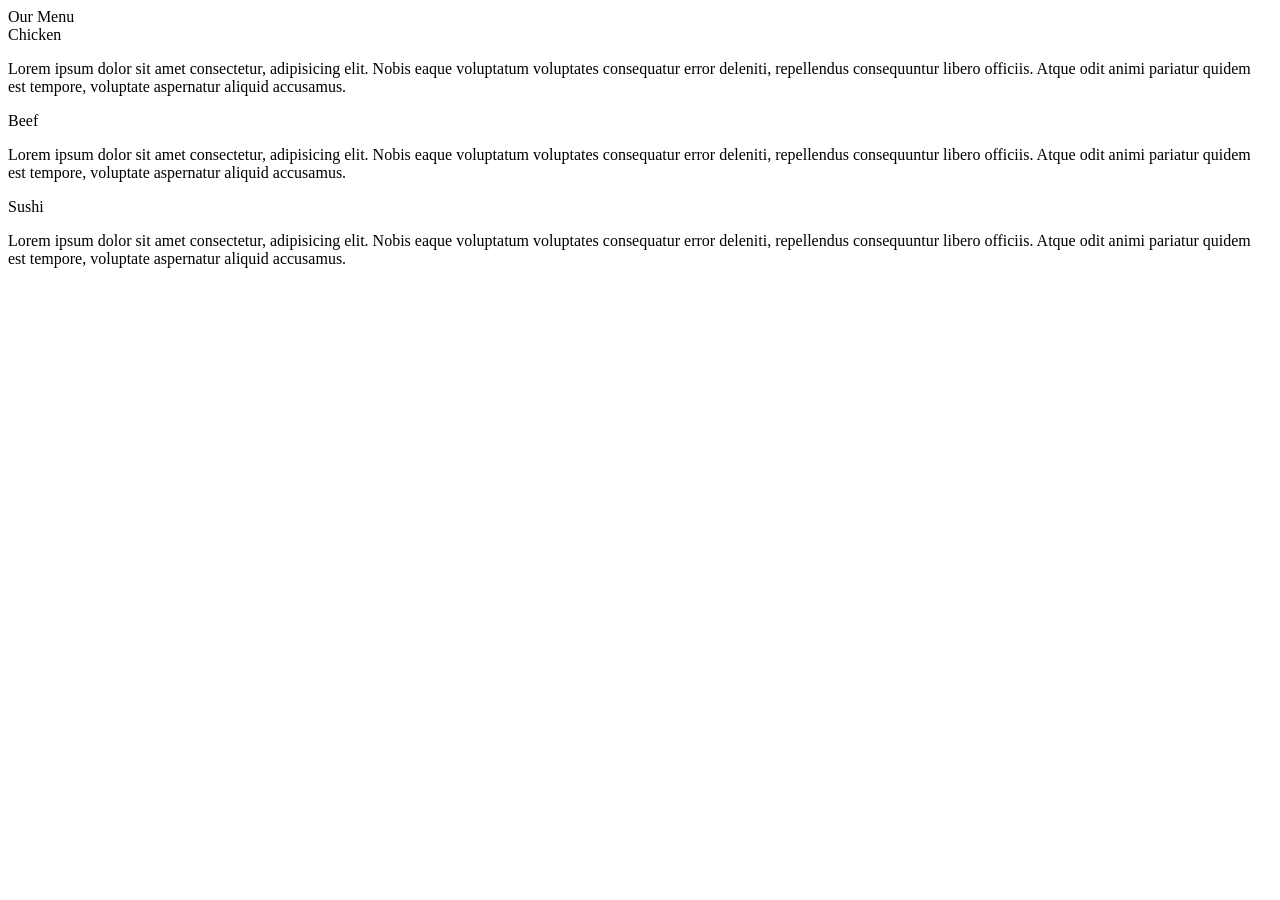
==== module3-solution/index.html @ a6612448 "summit module3-solution" ====
<!DOCTYPE html>
<html>
<head>
<title>Assignment Solution for Module 2</title>
<link rel="stylesheet" href="CSS/index.css">
</head>
<body>
    <div class="menu_title">
        Our Menu
    </div>

    <div id="body_row">
    
        <div class="col-lg-4 col-md-6">
            <div class="col-box">
                <div class="col-container">
                    <div id="con_row" >
                        <div id="con_column" class="o1">Chicken</div>
    
                    </div>
                    <div id="con_row">
                        
                        <p id="paragraph">
                        Lorem ipsum dolor sit amet consectetur, adipisicing elit. Nobis eaque voluptatum voluptates consequatur error deleniti, repellendus consequuntur libero officiis. Atque odit animi pariatur quidem est tempore, voluptate aspernatur aliquid accusamus.
                        </p>
                        
                    </div>
                </div>
            </div>
        </div>
        <div class="col-lg-4 col-md-6">
            <div class="col-box">
                <div class="col-container">
                    <div id="con_row" >
                        <div id="con_column" class="o2"><text class="oWhite">Beef</text></div>
    
                    </div>
                    <div id="con_row">
                        
                        <p id="paragraph">
                        Lorem ipsum dolor sit amet consectetur, adipisicing elit. Nobis eaque voluptatum voluptates consequatur error deleniti, repellendus consequuntur libero officiis. Atque odit animi pariatur quidem est tempore, voluptate aspernatur aliquid accusamus.
                        </p>
                        
                    </div>
                </div>
            </div>
        </div>
        <div class="col-lg-4 col-footer">
            <div class="col-box col-box-footer">
                <div class="col-container">
                    <div id="con_row" >
                        <div id="con_column" class="o3">Sushi</div>
    
                    </div>
                    <div id="con_row">
                        
                        <p id="paragraph">
                        Lorem ipsum dolor sit amet consectetur, adipisicing elit. Nobis eaque voluptatum voluptates consequatur error deleniti, repellendus consequuntur libero officiis. Atque odit animi pariatur quidem est tempore, voluptate aspernatur aliquid accusamus.
                        </p>
                        
                    </div>
                    
                </div>
            </div>
        </div>
    
    </div>


</body>
</html>
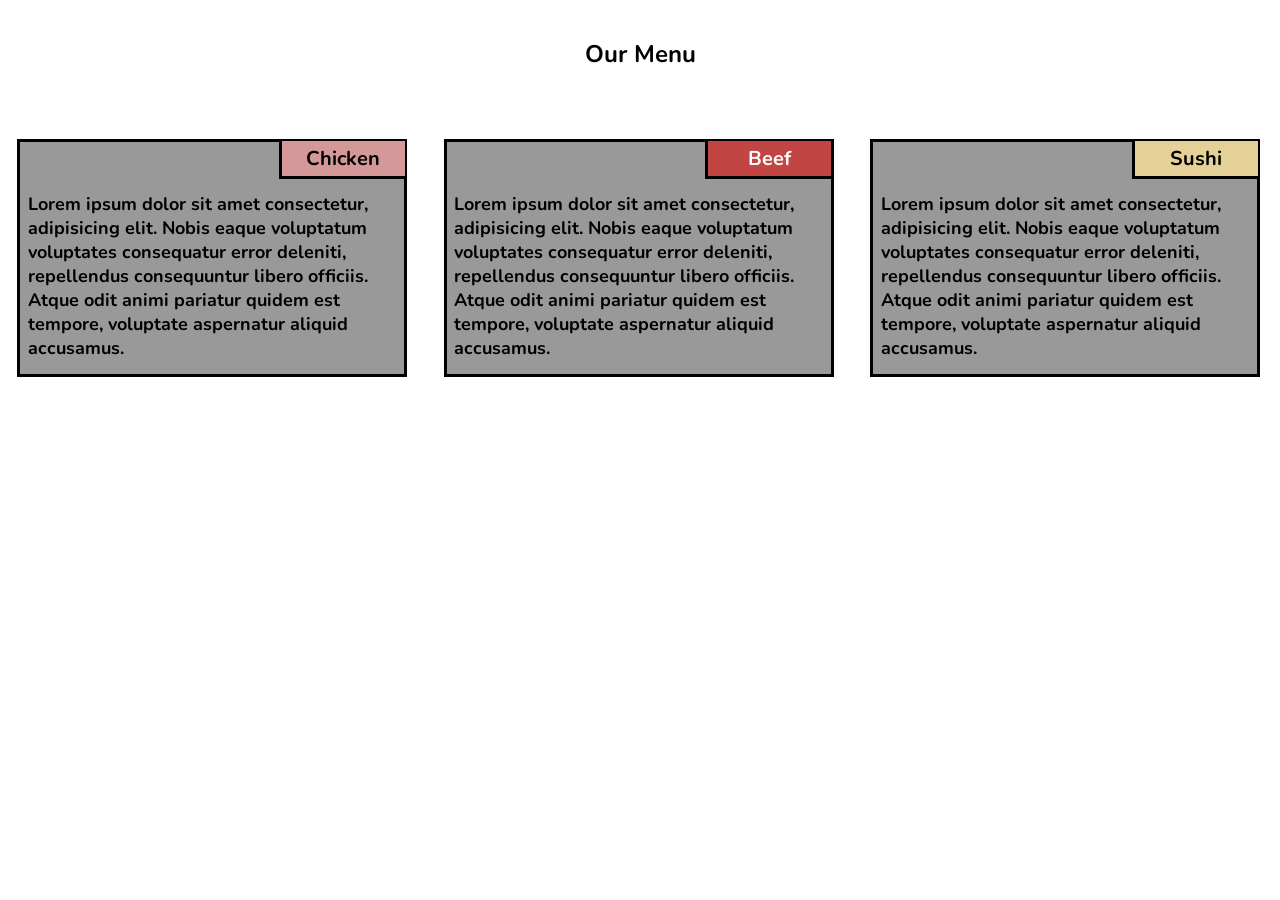
==== commit 8021b89a: "summit" ====
--- a/module3-solution/index.html
+++ b/module3-solution/index.html
@@ -2,7 +2,7 @@
 <html>
 <head>
 <title>Assignment Solution for Module 2</title>
-<link rel="stylesheet" href="CSS/index.css">
+<link rel="stylesheet" href="css/index.css">
 </head>
 <body>
     <div class="menu_title">
--- a/module3-solution/css/index.css
+++ b/module3-solution/css/index.css
@@ -0,0 +1,172 @@
+@import url('https://fonts.googleapis.com/css2?family=Nunito&display=swap');
+
+body {
+    margin: 0;    
+    font-family: 'Nunito', sans-serif;
+    font-weight: bold;
+    font-size: 18px;
+  /*background-color:#9b5050;
+    color: rgb(0, 0, 0);*/
+}
+
+div{
+    margin: 0;
+    display: inline-block;
+}
+
+#body_row{
+  width: 100%;
+  margin-top: 2%;
+  /*background-color: aqua;*/
+}
+#con_row {
+  width: 100%;
+  height: auto;
+  
+}
+#con_column{
+  width: 30%;
+  height: auto;
+
+  margin-top: -0.6px;
+  margin-right: -0.6px;
+
+  float: right;
+
+  border-bottom: 3px solid;
+  border-left: 3px solid;
+
+  
+  padding: 1%;
+  text-align: center;
+  font-size: 20px;
+}
+#paragraph{
+  margin: 0;
+  float: left;
+  padding: 2%;
+  height: auto;
+  /*background-color: beige;*/
+}
+.menu_title{
+  width: 100%;
+  text-align: center;
+  font-size: 24px;
+  margin-top: 3%;
+  margin-bottom: 2%;
+}
+.col-box{
+  width: 90%;
+  height: auto;
+  float: left;
+  margin: auto;
+  padding: 4%;
+  /*background-color: rgb(174, 47, 47);*/
+}
+.col-container{
+  width: 100%;
+  height: auto;
+  border: 3px solid rgb(0, 0, 0);
+  background-color: rgba(153, 153, 153,1);
+}
+
+.o1{
+    background-color: rgba(213, 152, 152,1);
+}
+.o2{
+    background-color: rgba(193, 69, 67,1);
+}
+.o3{
+    background-color: rgba(229, 209, 152,1);
+}
+.oWhite{
+    color: rgba(255,255,255,1);
+      
+}
+
+@media (min-width: 992px) {
+    
+  .col-lg-1, .col-lg-2, .col-lg-3, .col-lg-4, .col-lg-5, .col-lg-6, .col-lg-7, .col-lg-8, .col-lg-9, .col-lg-10, .col-lg-11, .col-lg-12 {
+    float: left;
+    /*border: 3px solid green;*/
+  }
+  .col-lg-4 {
+    width: 33.33%;
+    font-size: 18px;
+  }
+  .menu_title{
+    width: 100%;
+    text-align: center;
+    font-size: 24px;
+    margin-top: 3%;
+    margin-bottom: 2%;
+  }
+  
+}
+
+/********** Medium devices only **********/
+@media (min-width: 768px) and (max-width: 991px) {
+  .col-md-1, .col-md-2, .col-md-3, .col-md-4, .col-md-5, .col-md-6, .col-md-7, .col-md-8, .col-md-9, .col-md-10, .col-md-11, .col-md-12 {
+    float: left;
+    /*border: 3px solid rgb(21, 4, 255);*/
+  }
+
+  .col-md-6 {
+    width: 48%;
+    padding: 1%;  
+    font-size: 20px;
+  }
+  .col-footer{
+    width:100%;
+    font-size: 20px;
+  }
+  .col-box-footer{
+    width: 93%;
+    height: auto;
+    float: left;
+    margin: auto;
+    padding: 3.3%;
+    margin-top: -10px;
+    /*background-color: rgb(174, 47, 47);*/
+  }
+  .menu_title{
+    width: 100%;
+    text-align: center;
+    font-size: 28px;
+    margin-top: 3%;
+    margin-bottom: 2%;
+  }
+ 
+}
+
+@media (max-width: 767px) {
+  .col-md-1, .col-md-2, .col-md-3, .col-md-4, .col-md-5, .col-md-6, .col-md-7, .col-md-8, .col-md-9, .col-md-10, .col-md-11, .col-md-12 {
+    float: left;
+    /*border: 3px solid rgb(21, 4, 255);*/
+  }
+  .menu_title{
+    width: 100%;
+    text-align: center;
+    font-size: 32px;
+    margin-top: 3%;
+    margin-bottom: 2%;
+  }
+  .col-md-6 {
+    width: 100%;
+    padding: 1%;  
+    font-size: 22px;
+  }
+  .col-footer{
+    width:100%;
+    padding: 1%;  
+    font-size: 22px;
+  }
+  .col-container{
+    width: 100%;
+    height: auto;
+    margin-top: -5%;
+    border: 3px solid rgb(0, 0, 0);
+    background-color: rgba(153, 153, 153,1);
+  }
+ 
+}
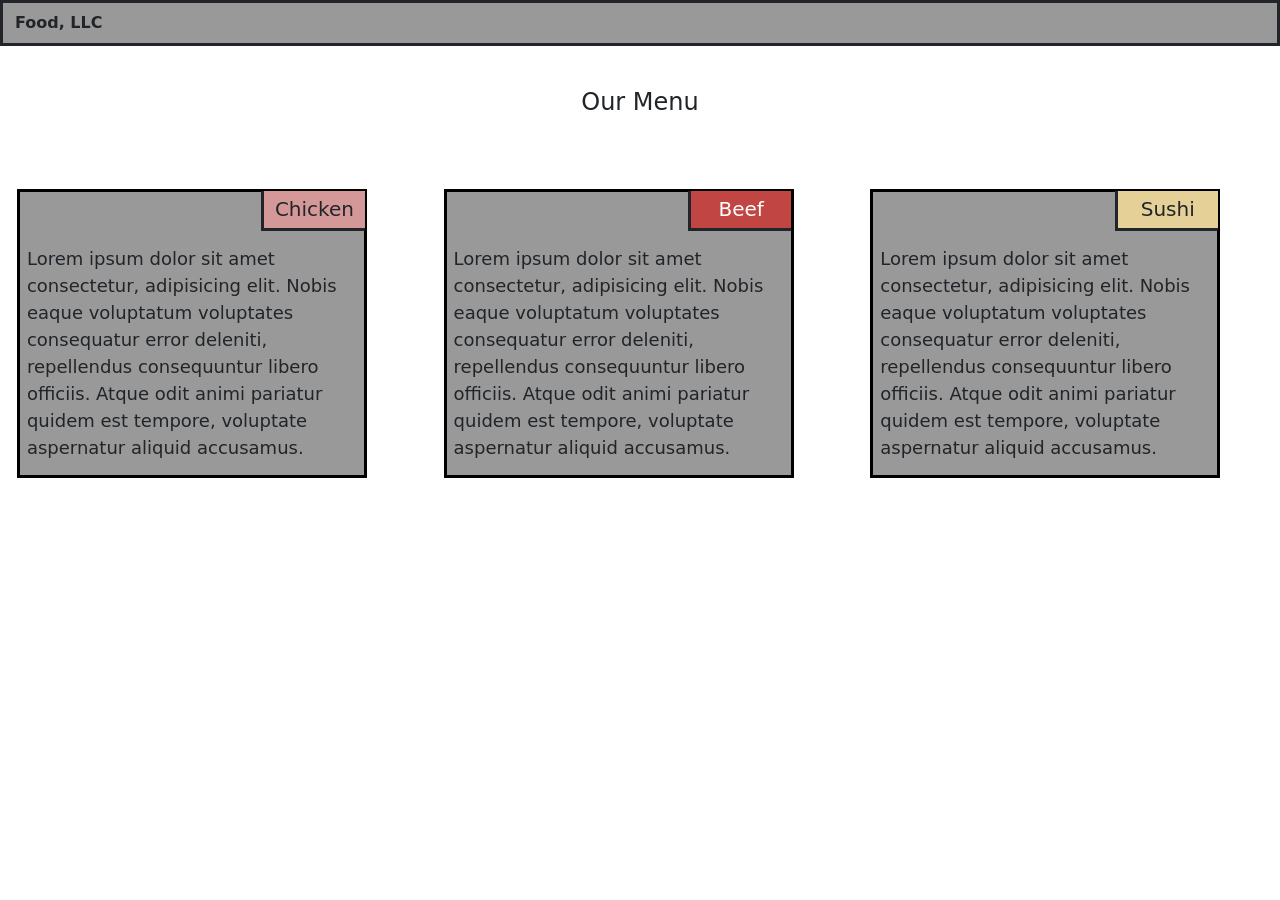
==== commit 9c3605ab: "re-summit module-2-3" ====
--- a/module3-solution/index.html
+++ b/module3-solution/index.html
@@ -1,10 +1,51 @@
 <!DOCTYPE html>
 <html>
 <head>
-<title>Assignment Solution for Module 2</title>
+<title>Assignment Solution for Module 3</title>
 <link rel="stylesheet" href="css/index.css">
+
+<!-- Bootstrap CSS -->
+<link href="https://cdn.jsdelivr.net/npm/bootstrap@5.1.3/dist/css/bootstrap.min.css" rel="stylesheet" integrity="sha384-1BmE4kWBq78iYhFldvKuhfTAU6auU8tT94WrHftjDbrCEXSU1oBoqyl2QvZ6jIW3" crossorigin="anonymous">
+<script src="https://cdn.jsdelivr.net/npm/bootstrap@5.1.3/dist/js/bootstrap.bundle.min.js" integrity="sha384-ka7Sk0Gln4gmtz2MlQnikT1wXgYsOg+OMhuP+IlRH9sENBO0LRn5q+8nbTov4+1p" crossorigin="anonymous"></script>
+<link rel="stylesheet" href="https://cdnjs.cloudflare.com/ajax/libs/font-awesome/6.0.0/css/all.min.css" integrity="sha512-9usAa10IRO0HhonpyAIVpjrylPvoDwiPUiKdWk5t3PyolY1cOd4DSE0Ga+ri4AuTroPR5aQvXU9xC6qOPnzFeg==" crossorigin="anonymous" referrerpolicy="no-referrer" />
 </head>
 <body>
+
+      <nav class="navbar navbar-dark o4 border border-3 border-dark">
+        
+        <div class="container-fluid ">
+
+            <div class="text-light text-dark"><b>Food, LLC</b></div>
+
+          <button class="
+                    d-lg-none
+                    d-xl-none
+                    d-xxl-none
+                    navbar-toggler 
+                    border-dark 
+                    justify-content-end 
+                    " type="button" data-bs-toggle="collapse" data-bs-target="#navbarToggleExternalContent" aria-controls="navbarToggleExternalContent" aria-expanded="false" aria-label="Toggle navigation">
+            <i class="fa-solid fa-bars text-dark"></i>
+          </button>
+
+
+        </div>
+      </nav>
+    <div class="collapse " id="navbarToggleExternalContent">
+        <div class="nav-collapse  bg-light text-dark ">
+            <div class="d-grid">
+                <div class="p-2 bg-light border-bottom border-3 border-dark"><a href="#" class="ahref"><b>Chicken</b></a></div>
+                <div class="p-2 bg-light border-bottom border-3 border-dark"><a href="#" class="ahref"><b>Beef</b></a></div>
+                <div class="p-2 bg-light border-bottom border-3 border-dark"><a href="#" class="ahref"><b>Sushi</b></a></div>
+              </div>
+            
+        </div>
+        
+      </div>
+
+
+
+
     <div class="menu_title">
         Our Menu
     </div>
--- a/module3-solution/css/index.css
+++ b/module3-solution/css/index.css
@@ -5,6 +5,7 @@
     font-family: 'Nunito', sans-serif;
     font-weight: bold;
     font-size: 18px;
+    overflow-y: auto;
   /*background-color:#9b5050;
     color: rgb(0, 0, 0);*/
 }
@@ -12,6 +13,11 @@
 div{
     margin: 0;
     display: inline-block;
+}
+
+
+::-webkit-scrollbar{
+  width: 2px;
 }
 
 #body_row{
@@ -79,10 +85,23 @@
 .o3{
     background-color: rgba(229, 209, 152,1);
 }
+.o4{
+    background-color: rgba(153, 153, 153,1); 
+}
+
 .oWhite{
-    color: rgba(255,255,255,1);
-      
+    color: rgba(255,255,255,1);      
 }
+
+.nav-collapse{
+  width: 100vw;
+  text-align: center;
+}
+.ahref, .ahref:hover, .ahref:visited, .ahref:active {
+  color: inherit;
+  text-decoration: none;
+ }
+
 
 @media (min-width: 992px) {
     
@@ -101,6 +120,7 @@
     margin-top: 3%;
     margin-bottom: 2%;
   }
+
   
 }
 
